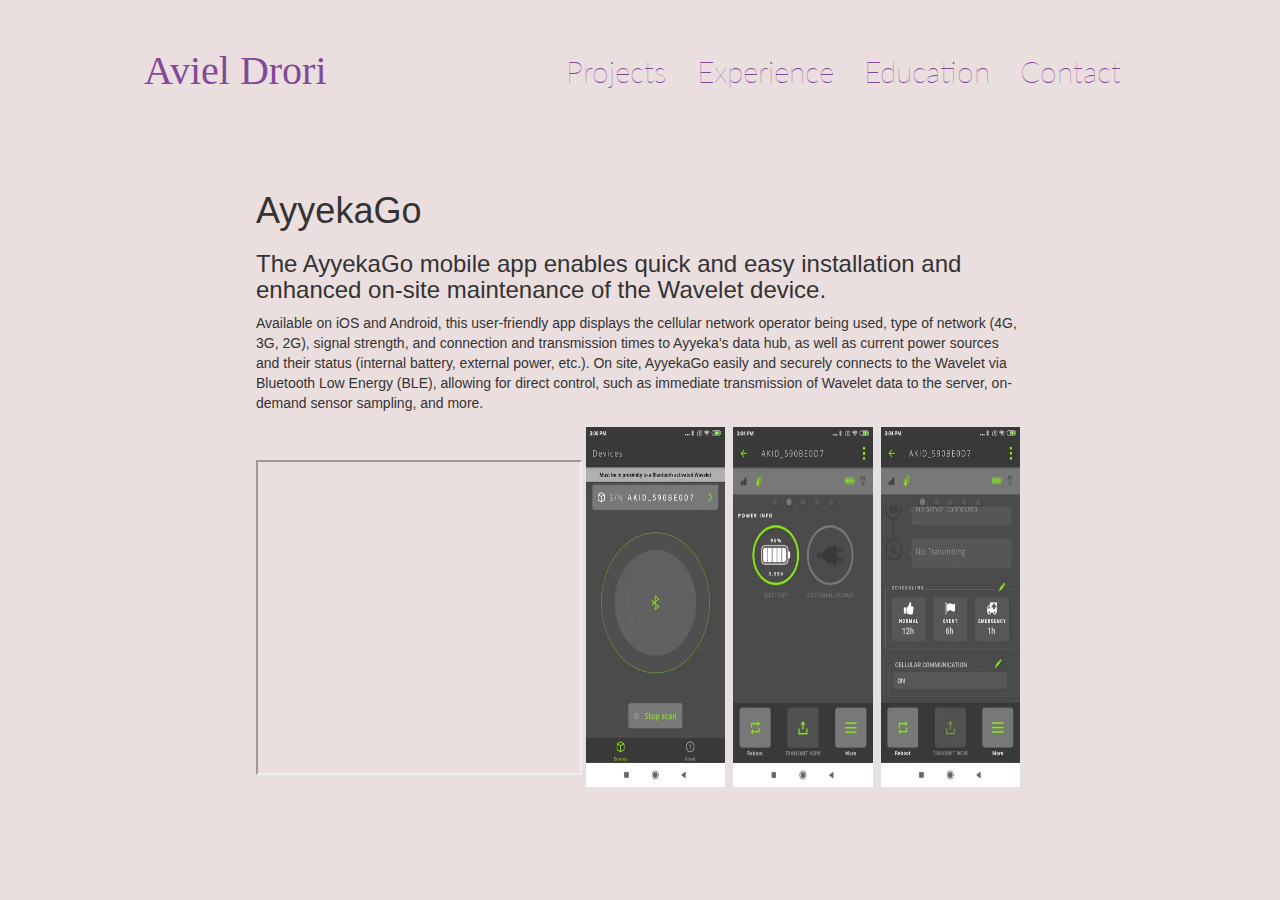
==== ayyekago.html @ 595ad4de "ayyekago" ====
<!DOCTYPE html>
<html>
  <head>
    <meta charset="utf-8">
    <meta name="viewport" content="width=device-width, initial-scale=1.0, shrink-to-fit=no">

    <title>AyyekaGo</title>
    <!-- Latest compiled and minified CSS -->
    <link rel="stylesheet" href="https://maxcdn.bootstrapcdn.com/bootstrap/3.3.7/css/bootstrap.min.css" integrity="sha384-BVYiiSIFeK1dGmJRAkycuHAHRg32OmUcww7on3RYdg4Va+PmSTsz/K68vbdEjh4u" crossorigin="anonymous">
    <link rel="stylesheet" href="common_styles.css">
    <link rel="stylesheet" href="ayyekago.css">
    <link rel="stylesheet" media="screen" href="https://fontlibrary.org/face/gidole-regular" type="text/css"/>
  </head>

  <body>
    
    
      <div id="exp-container">
        <nav class="navbar navbar-common navbar-purple-text ">
          <div class="container-fluid">
            <div class="navbar-header">
              <button type="button" class="navbar-toggle collapsed" data-toggle="collapse" data-target="#bs-example-navbar-collapse-1" aria-expanded="false">
                <!--  Code for the hamburger icon-->
                <span class="sr-only">Toggle navigation</span>
                <span class="icon-bar"></span>
                <span class="icon-bar"></span>
                <span class="icon-bar"></span>
                <span class="icon-bar"></span>
              </button>
              <a class="navbar-brand" href="index.html">Aviel Drori</a>
            </div>
  
            <!-- Anything inside of collapse navbar-collapse goes into the "hamburger" -->
            <div class="collapse navbar-collapse" id="bs-example-navbar-collapse-1">
              <!-- <ul class="nav navbar-nav">
              
              </ul> -->
              <ul class="nav navbar-nav navbar-right">
                <li><a href="projects.html">Projects</a></li>
                <li><a href="experience.html">Experience</a></li>
                <li><a href="education.html">Education</a></li>
                <li><a href="contact.html">Contact</a></li>
              </ul>
          </div><!-- /.navbar-collapse -->
        </div><!-- /.container-fluid -->
      </nav>
      <div id='content-container'>

      
        <div>
            <h1>AyyekaGo</h1>
            <h3>The AyyekaGo mobile app enables quick and easy installation and enhanced on-site maintenance of the Wavelet device.</h3>
            <p>
                Available on iOS and Android, this user-friendly app displays the cellular network operator being used, type of network (4G,  3G, 2G), signal strength, and connection and transmission times to Ayyeka’s data hub, as well as current power  sources and their status (internal battery, external power, etc.). On site, AyyekaGo easily and securely connects to the Wavelet via Bluetooth Low  Energy (BLE), allowing for direct control, such as immediate transmission of Wavelet data to the server, on-demand sensor sampling, and more.
            </p>
        </div>

        <div class='ayyeka-media-container'>
            <iframe width="420" height="315"
            src="https://www.youtube.com/embed/jOAPuQVnJrE">
            </iframe>

            <div class="proj_thumbnail ">
                <img src="./resources/Clipboard01.png" alt="">
            
            </div>

            <div class="proj_thumbnail ">
                <img src="./resources/Clipboard03.png" alt="">
            
            </div>

            <div class="proj_thumbnail ">
                <img src="./resources/Clipboard04.png" alt="">
            
            </div>
        </div>
    </div>
     
  
  
  
    <!-- Need to have JQuery and Javascript for DropDown Actions to work -->
  
    <script
    src="https://code.jquery.com/jquery-3.1.1.js"
    integrity="sha256-16cdPddA6VdVInumRGo6IbivbERE8p7CQR3HzTBuELA="
    crossorigin="anonymous"></script>  <!-- Latest compiled and minified JavaScript -->
    <script src="https://maxcdn.bootstrapcdn.com/bootstrap/3.3.7/js/bootstrap.min.js" integrity="sha384-Tc5IQib027qvyjSMfHjOMaLkfuWVxZxUPnCJA7l2mCWNIpG9mGCD8wGNIcPD7Txa" crossorigin="anonymous"></script>
  
  
  
      </div>
     
</body>
</html>
---- common_styles.css ----
@import "https://fonts.googleapis.com/css?family=Lato:200";



  

@media (max-width: 1100px) {
    .navbar-header {
        float: none;
    }
    .navbar-left,.navbar-right {
        float: none !important;
    }
    .navbar-toggle {
        display: block;
    }
    .navbar-collapse {
        border-top: 1px solid transparent;
        box-shadow: inset 0 1px 0 rgba(255,255,255,0.1);
    }
    .navbar-fixed-top {
        top: 0;
        border-width: 0 0 1px;
    }
    .navbar-collapse.collapse {
        display: none!important;
    }
    .navbar-nav {
        float: none!important;
        margin-top: 7.5px;
    }
    .navbar-nav>li {
        float: none;
    }
    .navbar-nav>li>a {
        padding-top: 10px;
        padding-bottom: 10px;
    }
    .collapse.in{
        display:block !important;
    }
}

.navbar-black-text .navbar-brand {
    color: #000000;
}
.navbar-black-text .navbar-brand:hover,
.navbar-black-text .navbar-brand:focus {
    color: #000000;
}
/* Link */
.navbar-black-text .navbar-nav li a {
    color: #000000;
}
.navbar-black-text .navbar-nav > li > a:hover,
.navbar-black-text .navbar-nav > li > a:focus {
    color: #000000;
}

.navbar-black-text .navbar-toggle .icon-bar {

    background-color: #000000;
}



.navbar-purple-text .navbar-brand {
    color: #824999;
}
.navbar-purple-text .navbar-brand:hover,
.navbar-purple-text .navbar-brand:focus {
    color: #824999;
}
/* Link */
.navbar-purple-text .navbar-nav li a {
    color: #824999;
}
.navbar-purple-text .navbar-nav > li > a:hover,
.navbar-purple-text .navbar-nav > li > a:focus {
    color: #824999;
}

.navbar-purple-text .navbar-toggle .icon-bar {

    background-color: #824999;
}



.navbar-white-text .navbar-brand {
    color: #ffff;
}
.navbar-white-text .navbar-brand:hover,
.navbar-white-text .navbar-brand:focus {
    color: #ffff;
}
.navbar-white-text .navbar-nav li a {
    color: #ffff;
}
.navbar-white-text .navbar-nav > li > a:hover,
.navbar-white-text .navbar-nav > li > a:focus {
    color: #ffff;
}
.navbar-white-text .navbar-toggle .icon-bar {
    background-color: #ffff;
}



  /* navbar */
  .navbar-common {
    background: transparent;
    padding-right: 10vw;
    padding-left: 10vw;
    padding-top: 5vh;

}
/* Title */
.navbar-common .navbar-brand {
    font-size: 40px;
    font-family: 'GidoleRegular';
    font-weight: lighter;
    font-style: normal;
}

/* Link */
.navbar-common .navbar-nav li a {
    font-family: 'Lato', Arial, sans-serif;
    font-weight: lighter;
    font-style: normal;
    font-size: 30px;

}
.navbar-common .navbar-nav > li > a:hover,
.navbar-common .navbar-nav > li > a:focus {
    background: transparent;

}
/* Mobile version */
.navbar-common .navbar-toggle {
    border: none;
}
.navbar-common .navbar-toggle:hover,
.navbar-common .navbar-toggle:focus {
    background: transparent;
}
.navbar-common .navbar-toggle .icon-bar {
    display: block;
    width: 22px;
    height: 2px;
    border-radius: 1px;
}

a:hover, a:visited, a:link, a:active {
    text-decoration: none;
}
---- ayyekago.css ----
body {
    background: rgb(235, 222, 222);
}

#content-container {
    padding: 6vh 20vw;
}

.ayyeka-media-container {
    display: flex;
    flex-direction: row;
    justify-content: space-between;
    align-items: center;
}

.proj_thumbnail {
    display: block;
    padding: 4px;
    margin-bottom: 20px;
    line-height: 1.42857143;
    background: rgb(231, 224, 224);
    border-radius: 4px;
    -webkit-transition: border .2s ease-in-out;
         -o-transition: border .2s ease-in-out;
            transition: border .2s ease-in-out;
  }


.proj_thumbnail > img {
    display: block;
  max-width: 100%;
  height: 40vh;
  margin-right: auto;
  margin-left: auto;
  transition: .5s ease;
}
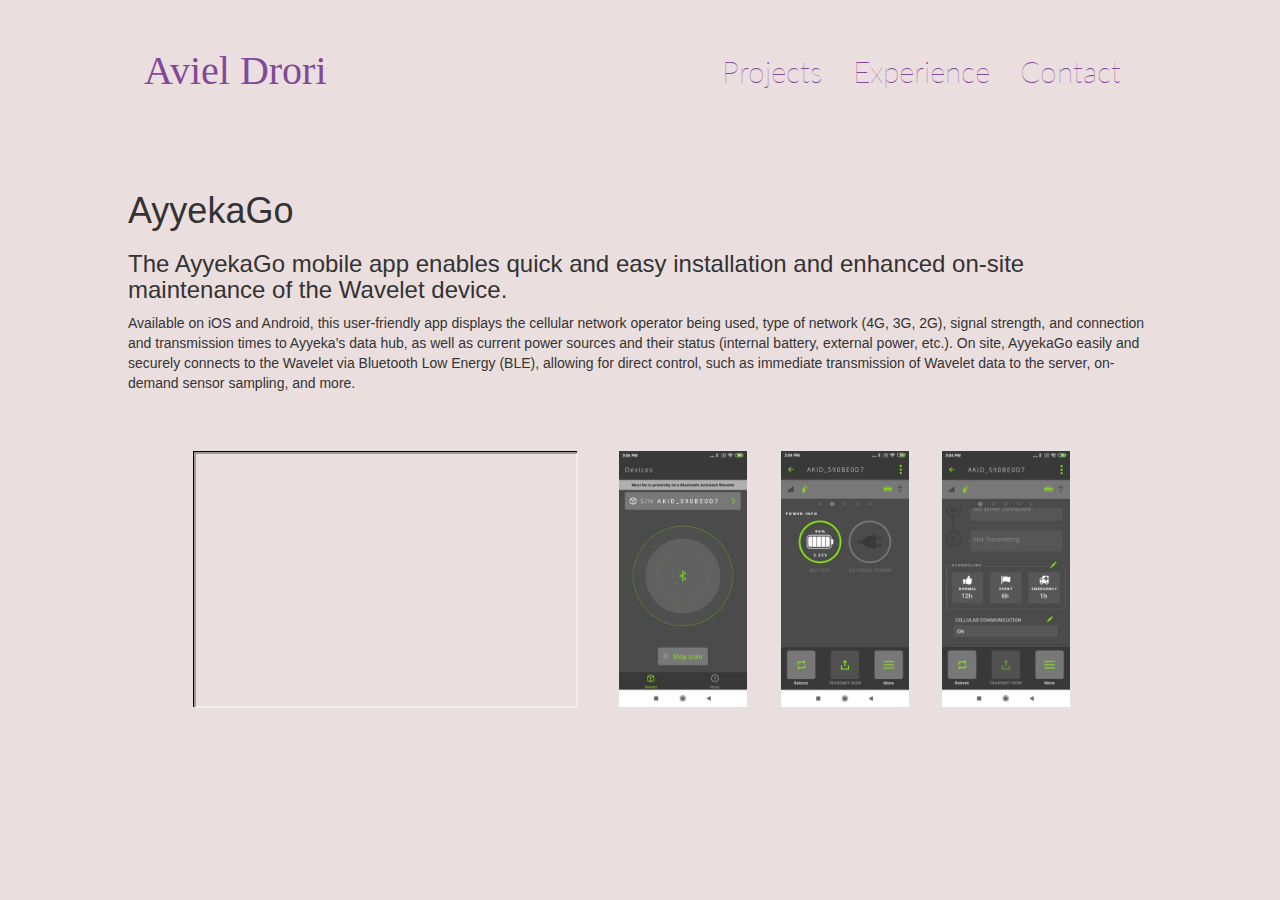
==== commit 7a07fbc3: "a" ====
--- a/ayyekago.html
+++ b/ayyekago.html
@@ -36,9 +36,8 @@
               
               </ul> -->
               <ul class="nav navbar-nav navbar-right">
-                <li><a href="projects.html">Projects</a></li>
+                <li><a href="projl">Projects</a></li>
                 <li><a href="experience.html">Experience</a></li>
-                <li><a href="education.html">Education</a></li>
                 <li><a href="contact.html">Contact</a></li>
               </ul>
           </div><!-- /.navbar-collapse -->
@@ -56,9 +55,12 @@
         </div>
 
         <div class='ayyeka-media-container'>
-            <iframe width="420" height="315"
-            src="https://www.youtube.com/embed/jOAPuQVnJrE">
-            </iframe>
+            <div class='iframe'>
+                <iframe
+                src="https://www.youtube.com/embed/jOAPuQVnJrE">
+                </iframe>
+            </div>
+            
 
             <div class="proj_thumbnail ">
                 <img src="./resources/Clipboard01.png" alt="">
--- a/ayyekago.css
+++ b/ayyekago.css
@@ -2,22 +2,37 @@
     background: rgb(235, 222, 222);
 }
 
+.iframe{
+    border: black solid 1px;
+    height: 20vw;
+    width: 30vw;
+    margin-right: 2vw;
+}
+
+iframe {
+    justify-self: center;
+    height: 20vw;
+    width: 30vw;
+}
 #content-container {
-    padding: 6vh 20vw;
+    padding: 6vh 10vw;
+    
 }
 
 .ayyeka-media-container {
     display: flex;
     flex-direction: row;
-    justify-content: space-between;
+    justify-content: center;
     align-items: center;
+    margin-top: 6vh;
 }
 
 .proj_thumbnail {
     display: block;
     padding: 4px;
-    margin-bottom: 20px;
     line-height: 1.42857143;
+    margin-right: 1vw;
+    margin-left: 1vw;
     background: rgb(231, 224, 224);
     border-radius: 4px;
     -webkit-transition: border .2s ease-in-out;
@@ -29,7 +44,8 @@
 .proj_thumbnail > img {
     display: block;
   max-width: 100%;
-  height: 40vh;
+width: 10vw;
+height: auto;
   margin-right: auto;
   margin-left: auto;
   transition: .5s ease;
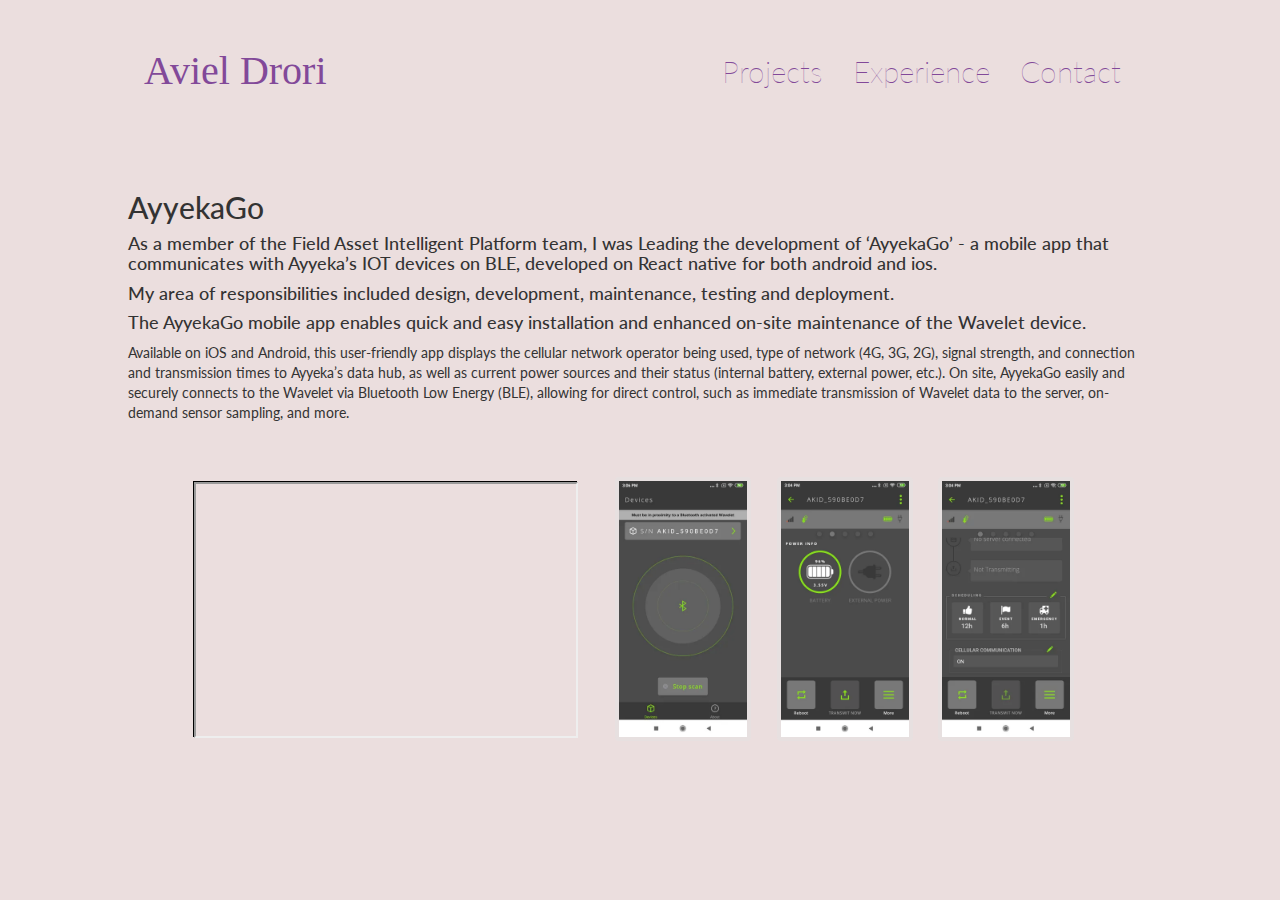
==== commit 9e146875: "a" ====
--- a/ayyekago.html
+++ b/ayyekago.html
@@ -36,7 +36,7 @@
               
               </ul> -->
               <ul class="nav navbar-nav navbar-right">
-                <li><a href="projl">Projects</a></li>
+                <li><a href="projects.html">Projects</a></li>
                 <li><a href="experience.html">Experience</a></li>
                 <li><a href="contact.html">Contact</a></li>
               </ul>
@@ -47,8 +47,11 @@
 
       
         <div>
-            <h1>AyyekaGo</h1>
-            <h3>The AyyekaGo mobile app enables quick and easy installation and enhanced on-site maintenance of the Wavelet device.</h3>
+            <h2>AyyekaGo</h2>
+            <h4>As a member of the Field Asset Intelligent Platform team, I was Leading the development of ‘AyyekaGo’ - a mobile app that communicates with Ayyeka’s IOT devices on BLE, developed on React native for both android  and ios.</h4>
+            <h4>My area of responsibilities included design, development, maintenance, testing and deployment.</h4>
+
+            <h4>The AyyekaGo mobile app enables quick and easy installation and enhanced on-site maintenance of the Wavelet device.</h4>
             <p>
                 Available on iOS and Android, this user-friendly app displays the cellular network operator being used, type of network (4G,  3G, 2G), signal strength, and connection and transmission times to Ayyeka’s data hub, as well as current power  sources and their status (internal battery, external power, etc.). On site, AyyekaGo easily and securely connects to the Wavelet via Bluetooth Low  Energy (BLE), allowing for direct control, such as immediate transmission of Wavelet data to the server, on-demand sensor sampling, and more.
             </p>
--- a/common_styles.css
+++ b/common_styles.css
@@ -1,4 +1,4 @@
-@import "https://fonts.googleapis.com/css?family=Lato:200";
+@import "https://fonts.googleapis.com/css?family=Lato:300";
 
 
 
@@ -39,6 +39,11 @@
     .collapse.in{
         display:block !important;
     }
+}
+
+body {
+    font-family: 'Lato', Arial, sans-serif;
+
 }
 
 .navbar-black-text .navbar-brand {
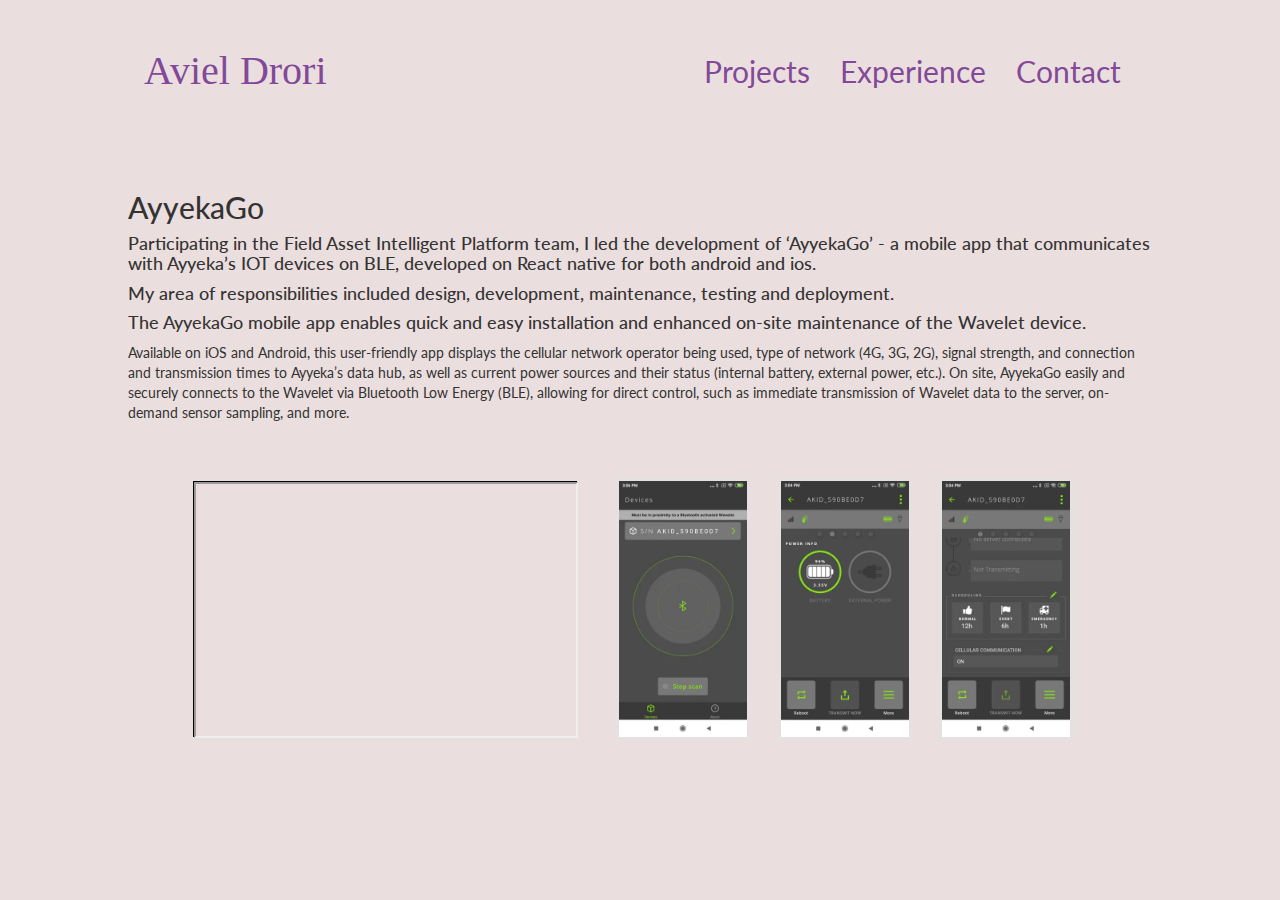
==== commit 5cc2f489: "a" ====
--- a/ayyekago.html
+++ b/ayyekago.html
@@ -48,7 +48,7 @@
       
         <div>
             <h2>AyyekaGo</h2>
-            <h4>As a member of the Field Asset Intelligent Platform team, I was Leading the development of ‘AyyekaGo’ - a mobile app that communicates with Ayyeka’s IOT devices on BLE, developed on React native for both android  and ios.</h4>
+            <h4>Participating in the Field Asset Intelligent Platform team, I led the development of ‘AyyekaGo’ - a mobile app that communicates with Ayyeka’s IOT devices on BLE, developed on React native for both android  and ios.</h4>
             <h4>My area of responsibilities included design, development, maintenance, testing and deployment.</h4>
 
             <h4>The AyyekaGo mobile app enables quick and easy installation and enhanced on-site maintenance of the Wavelet device.</h4>
--- a/common_styles.css
+++ b/common_styles.css
@@ -4,7 +4,7 @@
 
   
 
-@media (max-width: 1100px) {
+@media (max-width: 900px) {
     .navbar-header {
         float: none;
     }
@@ -124,14 +124,14 @@
 .navbar-common .navbar-brand {
     font-size: 40px;
     font-family: 'GidoleRegular';
-    font-weight: lighter;
+    font-weight: normal;
     font-style: normal;
 }
 
 /* Link */
 .navbar-common .navbar-nav li a {
     font-family: 'Lato', Arial, sans-serif;
-    font-weight: lighter;
+    font-weight: normal;
     font-style: normal;
     font-size: 30px;
 
